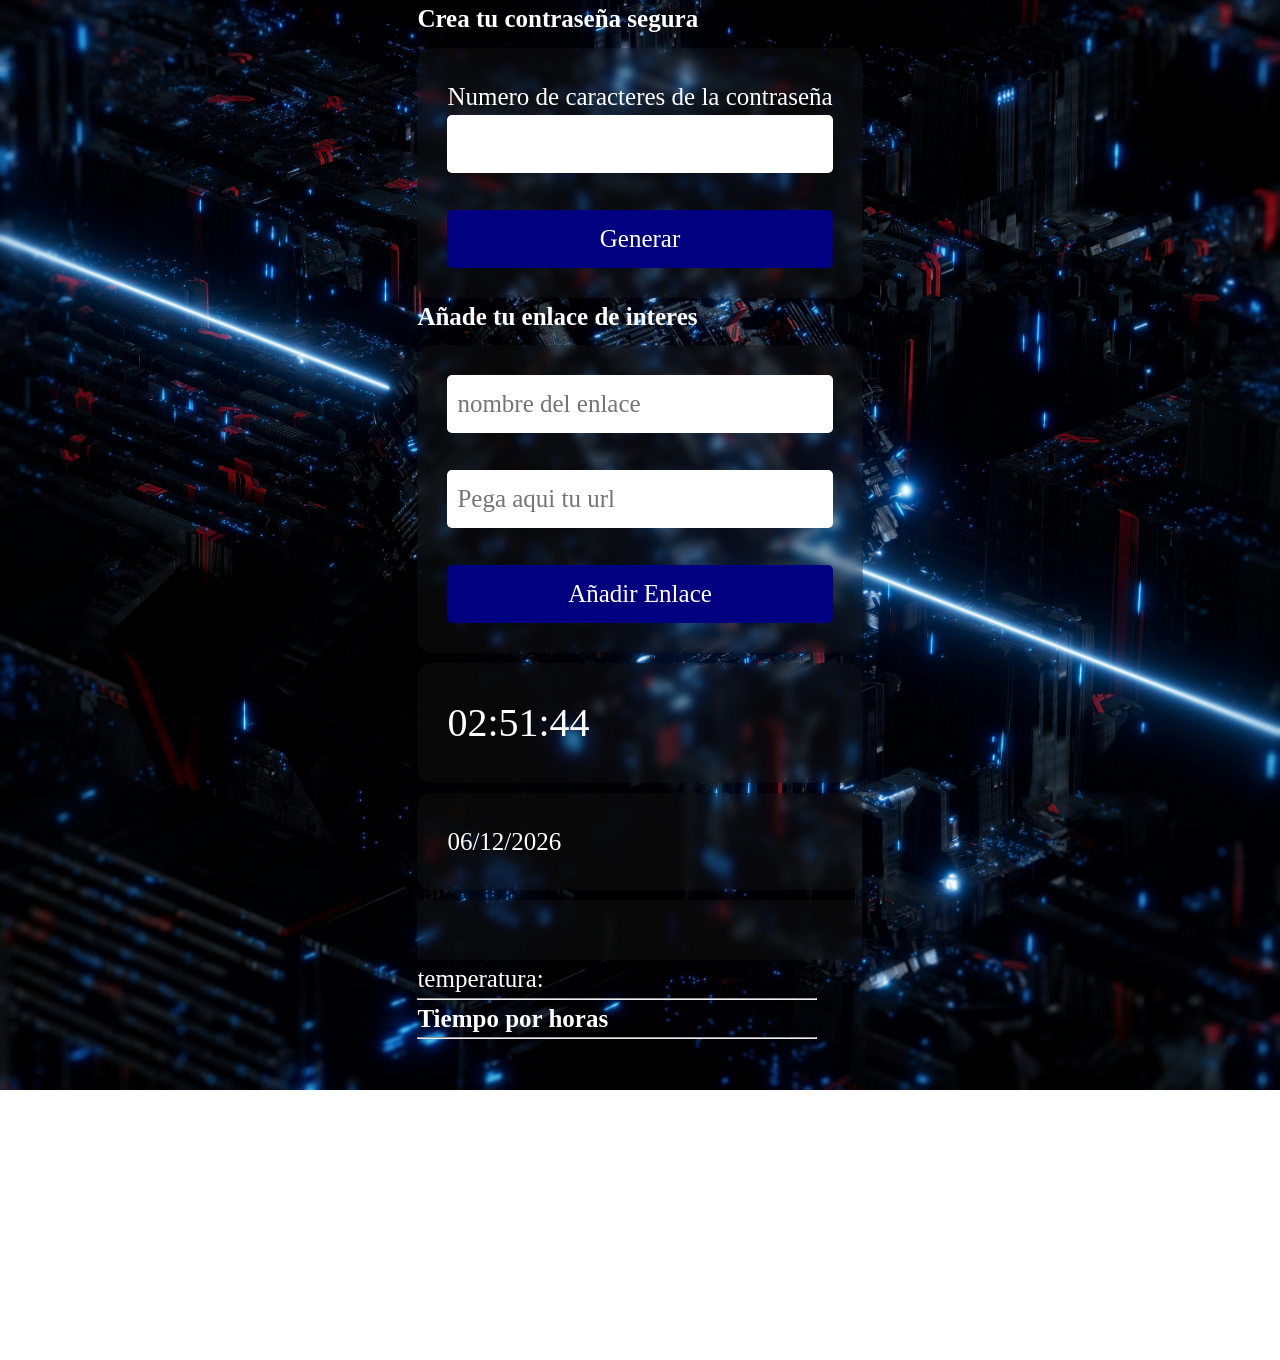
==== index.html @ a79bed27 "correjimos ruta CSS para darle estilo en github pages" ====
<!DOCTYPE html>
<html lang="es">
<head>
    <meta charset="UTF-8">
    <meta name="viewport" content="width=device-width, initial-scale=1.0">
    <title>Dashboard by Javier Asuncion</title>
    <link rel="stylesheet" href="./CSS/reset.css">
    <link rel="stylesheet" href="./CSS/style.css">

</head>
<body>
    <main>
        <section class="pass-container">
            <div class="title"><h2>Crea tu contraseña segura</h2></div>
            <div class="form">
                <div class="passwordForm" id="passwordForm">
                    <label for="length">Numero de caracteres de la contraseña</label>
                    <input type="number" id="length" name="length" min="12" max="50" value="">
                    <br>
                    <button name="button" type="button" id="gen">Generar</button>
                    <div class="passResult" id="passResult"></div>
                </div>
            </div>
        </section>
        <section>
            <div class="list-container">
                <div class="title"><h2>Añade tu enlace de interes</h2></div>
                <div class="form">
                    <input type="text" id="link-name" name="Nombre del Enlace" required placeholder="nombre del enlace" value="">
                    <br>
                    <input type="text" id="add-url" name="url" required placeholder="Pega aqui tu url" value="">
                    <br>
                    <button name="button" type="button" id="add-link"> Añadir Enlace</button>
                    <ul class="url-list" id="url-list"></ul>
                </div>
            </div>
        </section>
        <section>
            <div class="clock-container">
                
                <div class="form" id="digital-clock"></div>
                <div class="form" id="digital-date"></div>
                <div class="form" id="digital-frase"></div>
            </div>
        </section>
        <section>
            <div class="clima-container" id="clima-container">
                <h2 id="ciudad-pais"></h2>
                <p id="temperatura">temperatura: </p>
                <img id="icon-clima" src="" alt="">
                <hr>
                <h3>Tiempo por horas</h3>
                <hr>
                <div id="time-horas"></div>
                <p id="descript"></p>
            </div>
        </section>
    </main>
    
</body>
<script type="module" src="./JS/main.js"></script>
</html>
---- CSS/style.css ----
*{
    color: white;
    font-size: 25px;
}
body {
    background-image: url(../ASSETS/8machine-_-LhNDEs4MP5w-unsplash.jpg);
    background-attachment: fixed;
    min-height: 100%;
    background-repeat: no-repeat;
    background-position: center;
    background-size: cover;
    transition: background-image 1s ease-in-out;
    display: flex;
    justify-content: center;
}
.form{
    display: flex;
    flex-direction: column;
    justify-content: center;
    padding: 30px;
    border-radius: 15px;
    background-color: rgba(27, 27, 27, 0.3); /* Necesita transparencia */
    backdrop-filter: blur(4px);
    margin-top: 10px;
    transition: background-color 1s; ;
}
.form:hover{
background-color:rgba(0, 0, 0, 0.8);
backdrop-filter: blur(10px);
}

.passwordForm{
    display: flex;
    flex-direction: column;
}
input{
    color: black;
    padding: 10px;
    border: none;
    border-radius: 5px;
}
button{
    background-color: navy;
    padding: 10px;
    border-radius: 5px;
    border: none;
    transition: hover 1s;

}

button:hover{
    background-color: rgb(3, 3, 90);
}
.card{
    background-color: rgba(27, 27, 27, 0.3);
    backdrop-filter: blur(4px);
    padding: 10px;
    border-radius: 5px;
    width: 100px;
    height: 100px;
    margin: 25px;
}
 
.clock-container{
    font-size: 25px;
}
#digital-clock{
    display: flex;
    justify-content: center;
    font-size: 40px;
}

.clima-container{
    overflow-x: scroll;
    overflow-y: scroll;
    width: 400px;
    height: 400px;
}
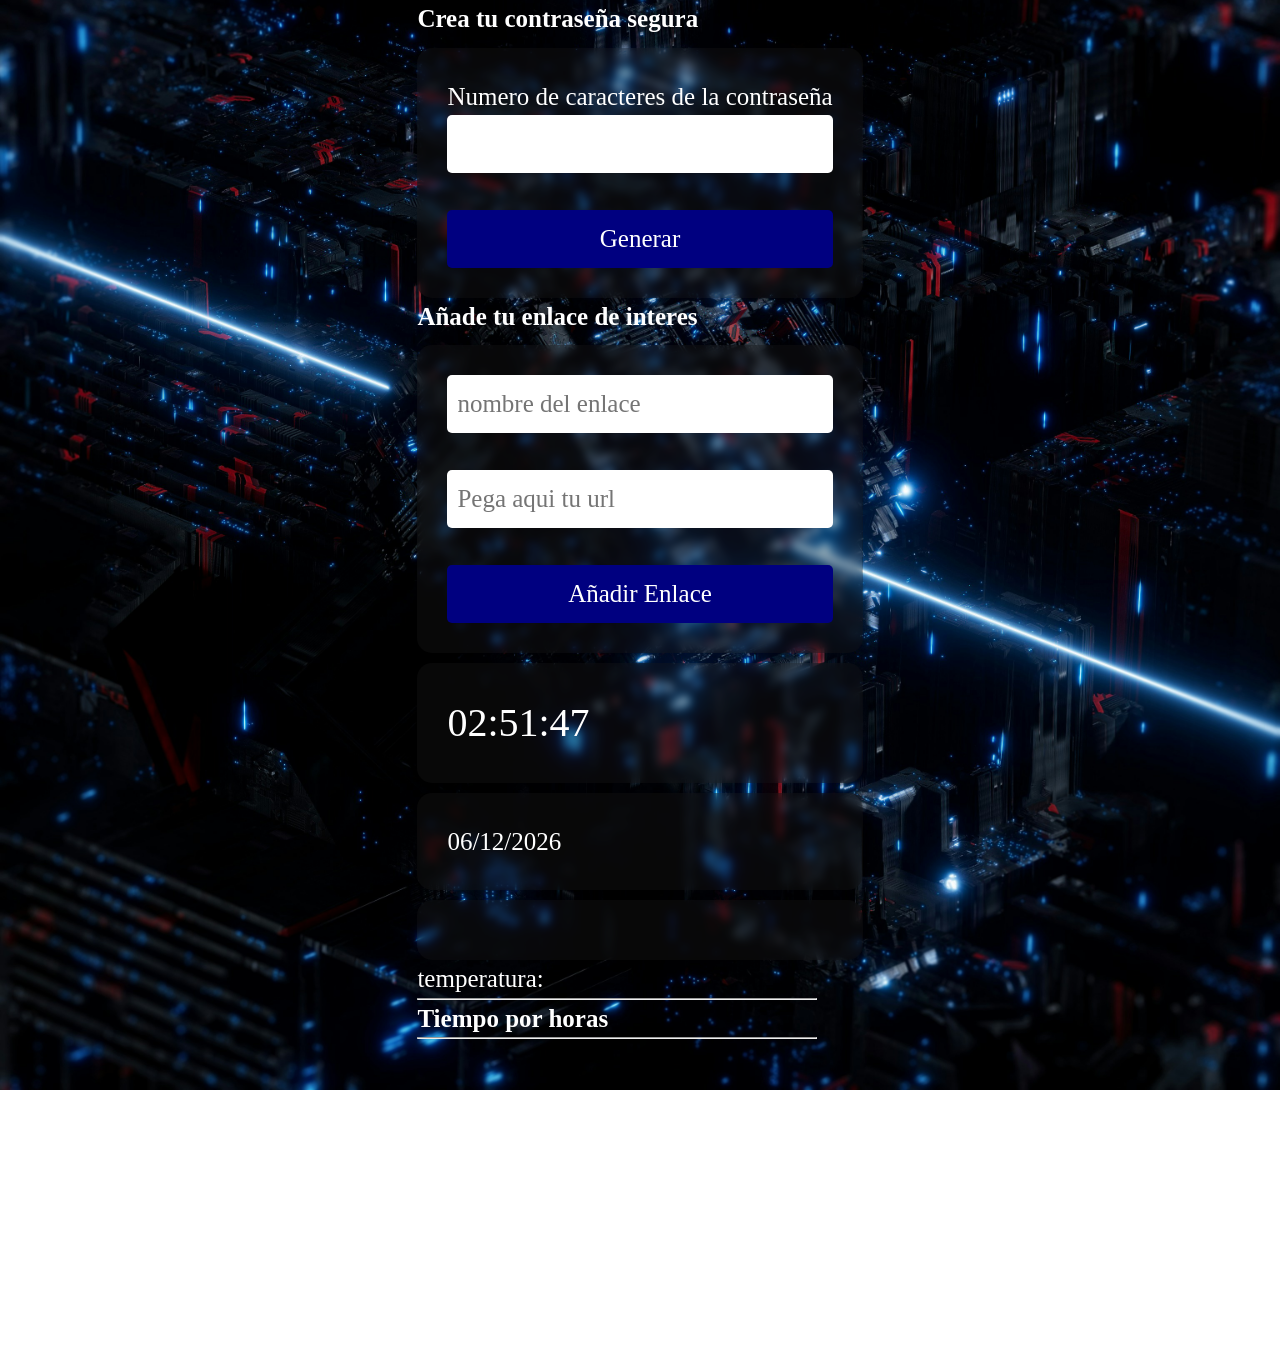
==== commit 875118ae: "seguimos corrigiendo rutas relativas" ====
--- a/index.html
+++ b/index.html
@@ -10,7 +10,7 @@
 </head>
 <body>
     <main>
-        <section class="pass-container">
+        <section class="pass-container">    
             <div class="title"><h2>Crea tu contraseña segura</h2></div>
             <div class="form">
                 <div class="passwordForm" id="passwordForm">
--- a/CSS/style.css
+++ b/CSS/style.css
@@ -3,7 +3,7 @@
     font-size: 25px;
 }
 body {
-    background-image: url(../ASSETS/8machine-_-LhNDEs4MP5w-unsplash.jpg);
+    background-image: url('../ASSETS/8machine-_-LhNDEs4MP5w-unsplash.jpg');
     background-attachment: fixed;
     min-height: 100%;
     background-repeat: no-repeat;
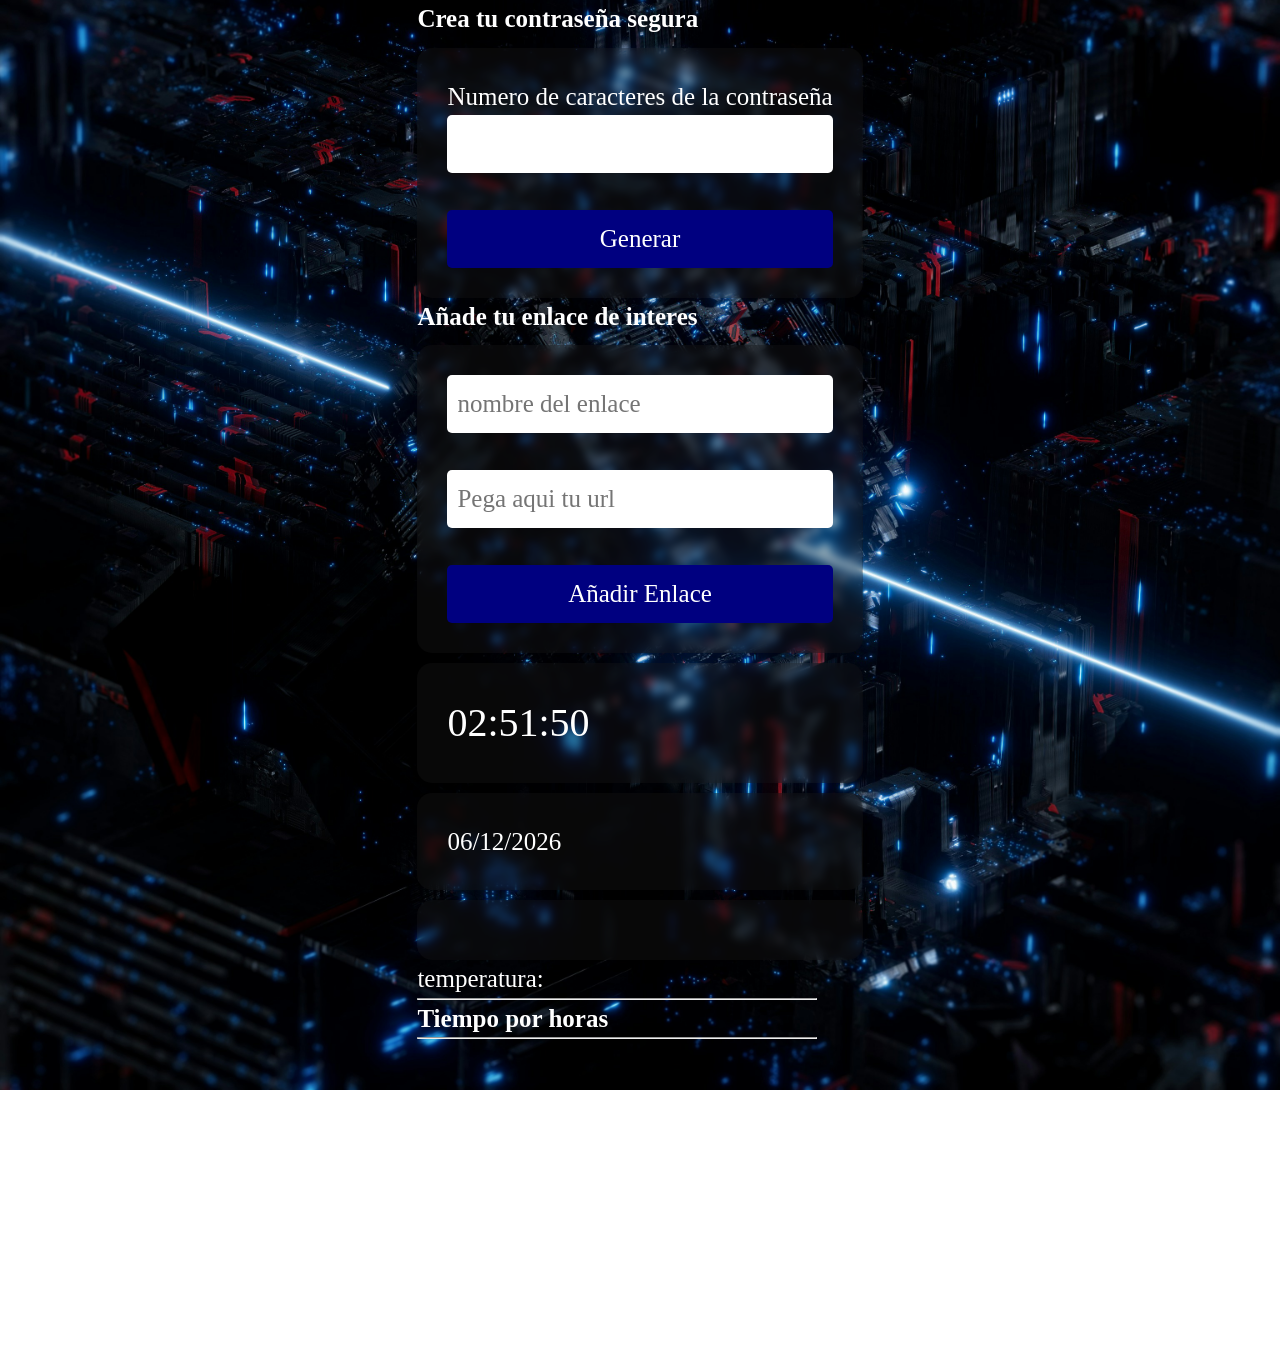
==== commit 427c9c97: "Cambiamos el module por scripts distintos para poder añadir las diferentes paginas" ====
--- a/index.html
+++ b/index.html
@@ -58,5 +58,9 @@
     </main>
     
 </body>
-<script type="module" src="./JS/main.js"></script>
+<script src="./JS/main.js"></script>
+<script src="./JS/addLink.js"></script>
+<script src="./JS/passGen.js"></script>
+<script src="./JS/TEMPLATES/Date.js"></script>
+<script src="./JS/TEMPLATES/Weather.js"></script>
 </html>
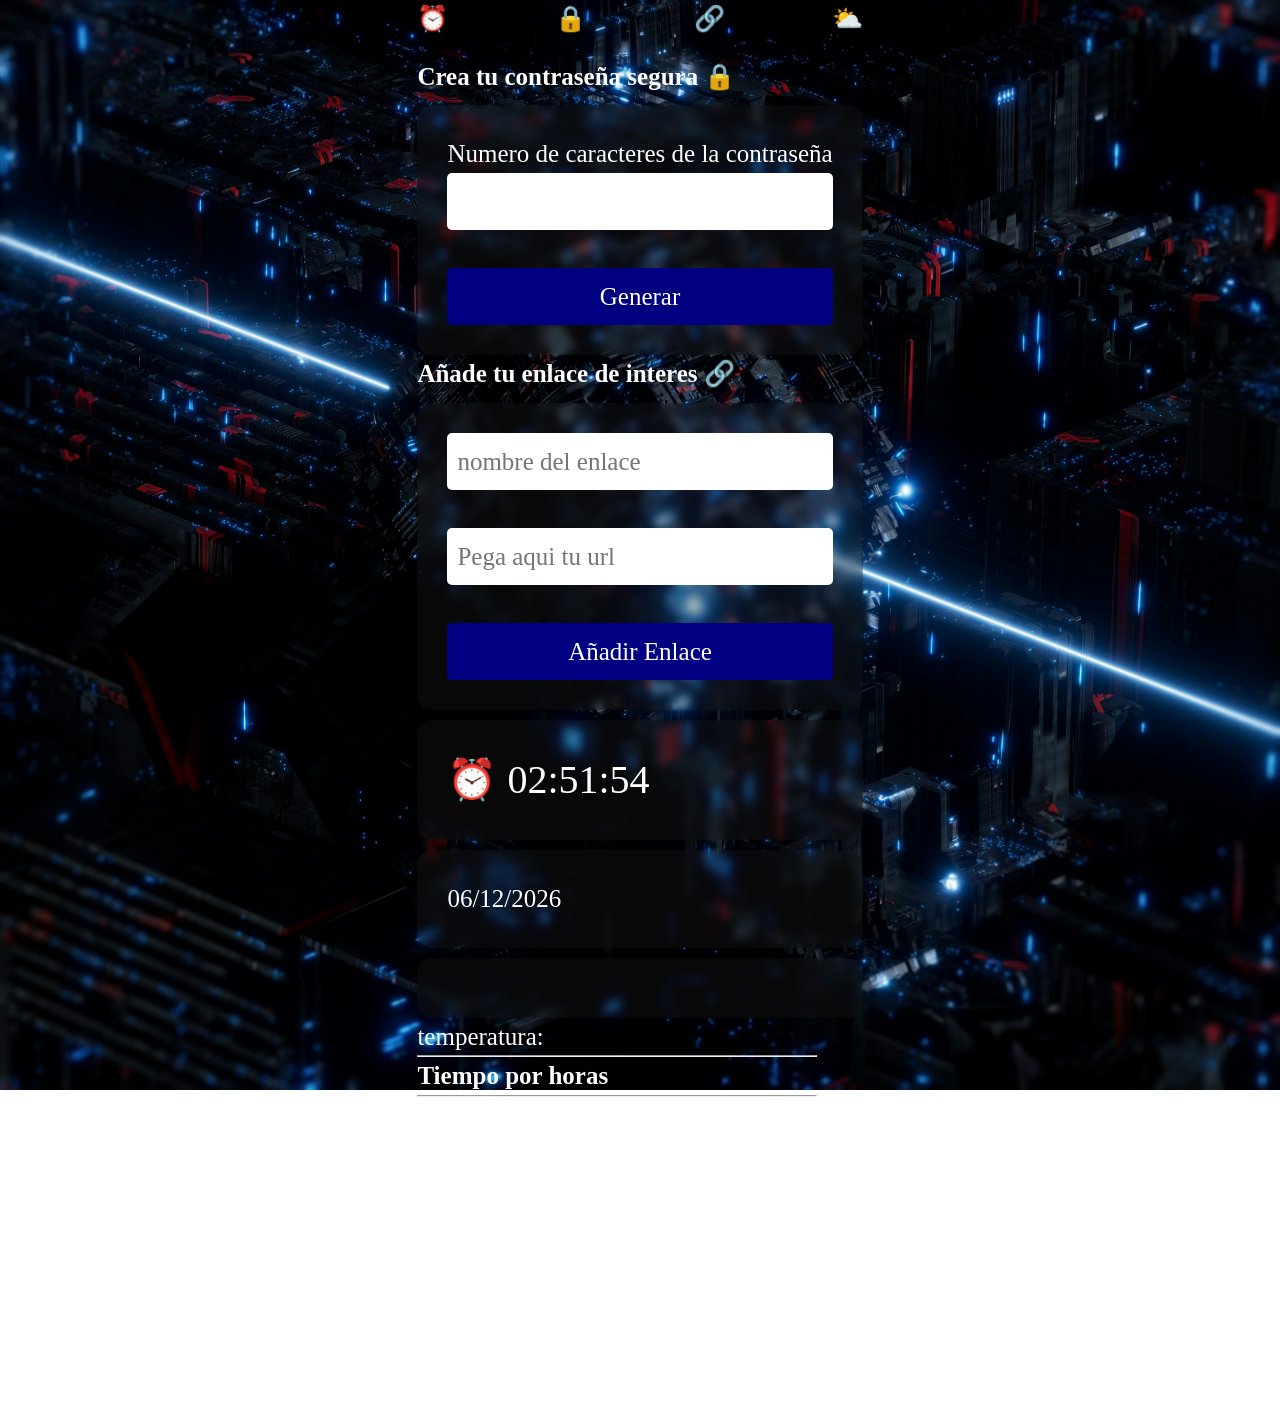
==== commit 425d1c44: "Añadimos nav y paginas html" ====
--- a/index.html
+++ b/index.html
@@ -10,8 +10,13 @@
 </head>
 <body>
     <main>
+        <nav><a href="time.html">⏰</a>
+            <a href="passgen.html">🔒</a>
+            <a href="addlink.html">🔗</a>
+            <a href="weather.html">⛅</a>
+        </nav>
         <section class="pass-container">    
-            <div class="title"><h2>Crea tu contraseña segura</h2></div>
+            <div class="title"><h2>Crea tu contraseña segura 🔒</h2></div>
             <div class="form">
                 <div class="passwordForm" id="passwordForm">
                     <label for="length">Numero de caracteres de la contraseña</label>
@@ -24,7 +29,7 @@
         </section>
         <section>
             <div class="list-container">
-                <div class="title"><h2>Añade tu enlace de interes</h2></div>
+                <div class="title"><h2>Añade tu enlace de interes 🔗</h2></div>
                 <div class="form">
                     <input type="text" id="link-name" name="Nombre del Enlace" required placeholder="nombre del enlace" value="">
                     <br>
@@ -44,7 +49,7 @@
             </div>
         </section>
         <section>
-            <div class="clima-container" id="clima-container">
+            <div class="clima-container" id="clima-container"> 
                 <h2 id="ciudad-pais"></h2>
                 <p id="temperatura">temperatura: </p>
                 <img id="icon-clima" src="" alt="">
--- a/CSS/style.css
+++ b/CSS/style.css
@@ -12,6 +12,12 @@
     transition: background-image 1s ease-in-out;
     display: flex;
     justify-content: center;
+}
+nav{
+    display: flex;
+    justify-content: space-between;
+    font-size: 30px;
+    margin-bottom: 20px;
 }
 .form{
     display: flex;
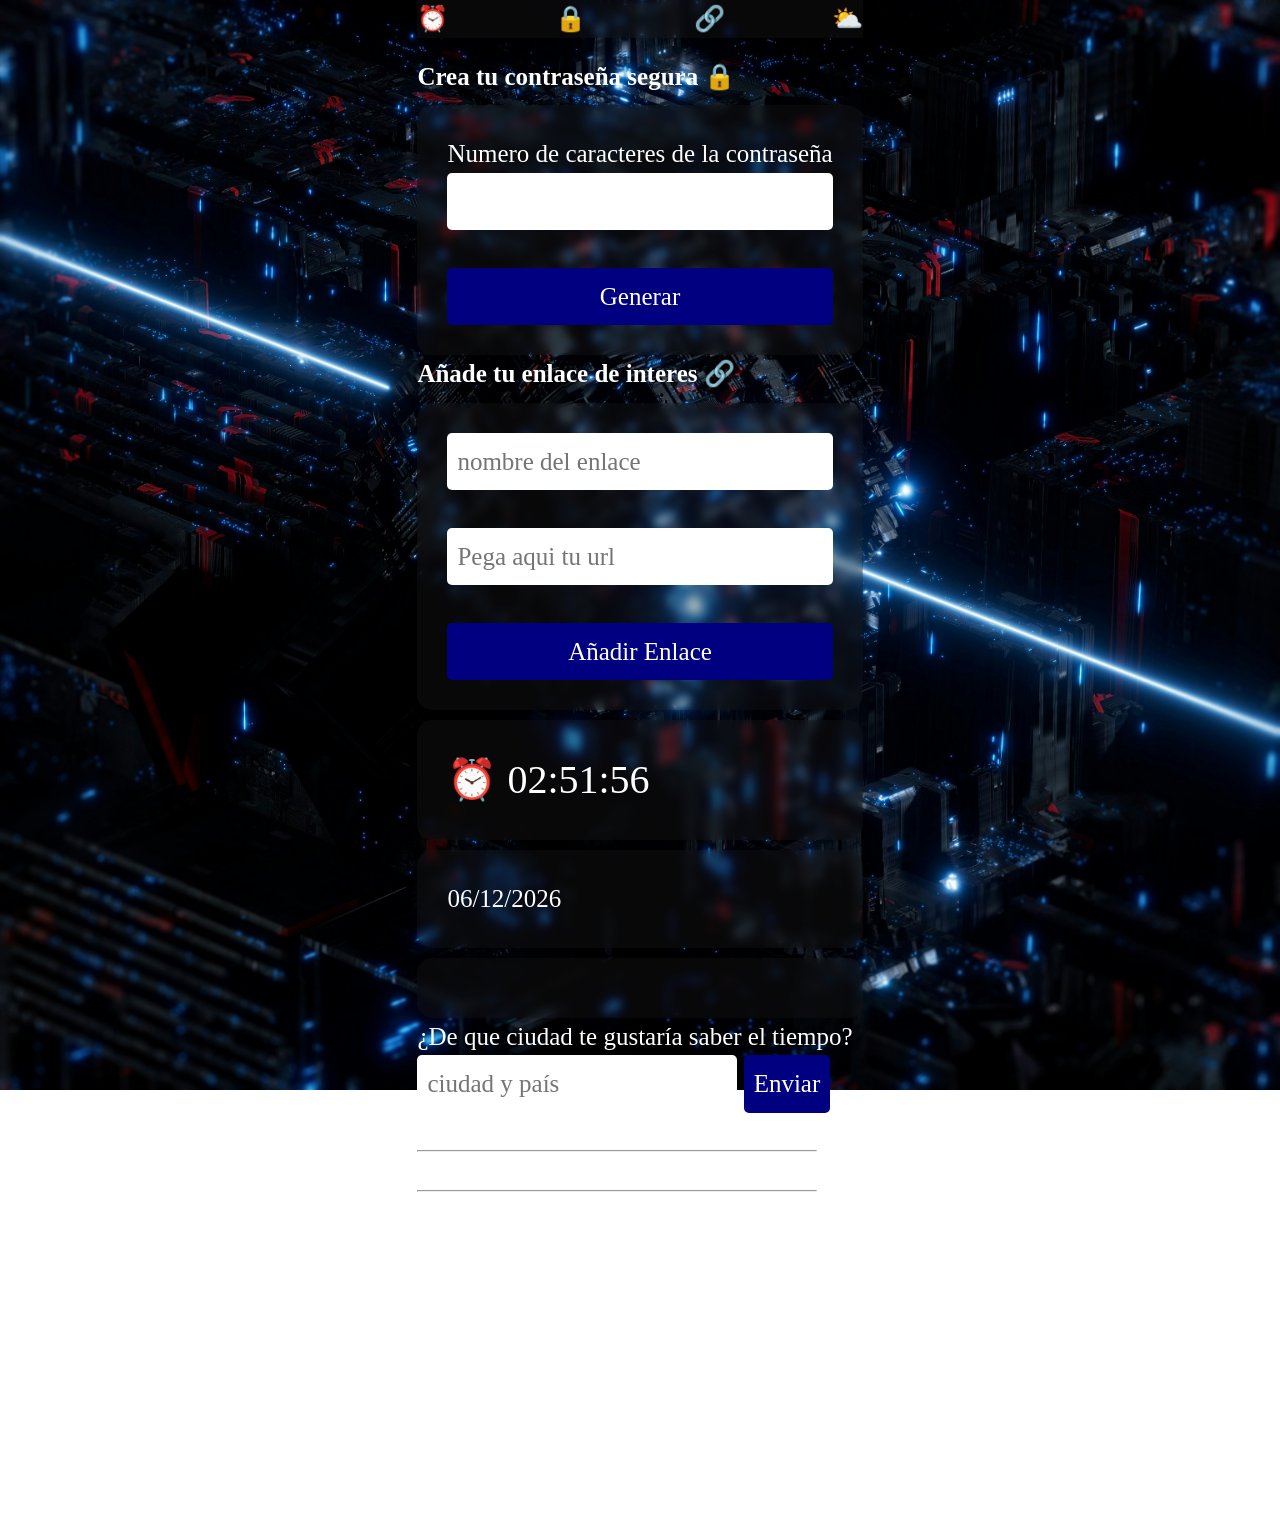
==== commit 1af83bde: "Añadimos la funcion de buscador de ciudad al clima" ====
--- a/index.html
+++ b/index.html
@@ -49,6 +49,12 @@
             </div>
         </section>
         <section>
+            <form action="">
+        <label for="value-city">¿De que ciudad te gustaría saber el tiempo?</label>
+        <br>
+        <input type="text" name="ciudad" placeholder="ciudad y país" id="value-city">
+        <button type="button" id="send-city">Enviar</button>
+    </form>
             <div class="clima-container" id="clima-container"> 
                 <h2 id="ciudad-pais"></h2>
                 <p id="temperatura">temperatura: </p>
--- a/CSS/style.css
+++ b/CSS/style.css
@@ -17,6 +17,11 @@
     display: flex;
     justify-content: space-between;
     font-size: 30px;
+    background-color: rgba(27, 27, 27, 0.3); /* Necesita transparencia */
+    backdrop-filter: blur(4px);
+    position: sticky;
+    top: 0px;
+    z-index: 101;
     margin-bottom: 20px;
 }
 .form{
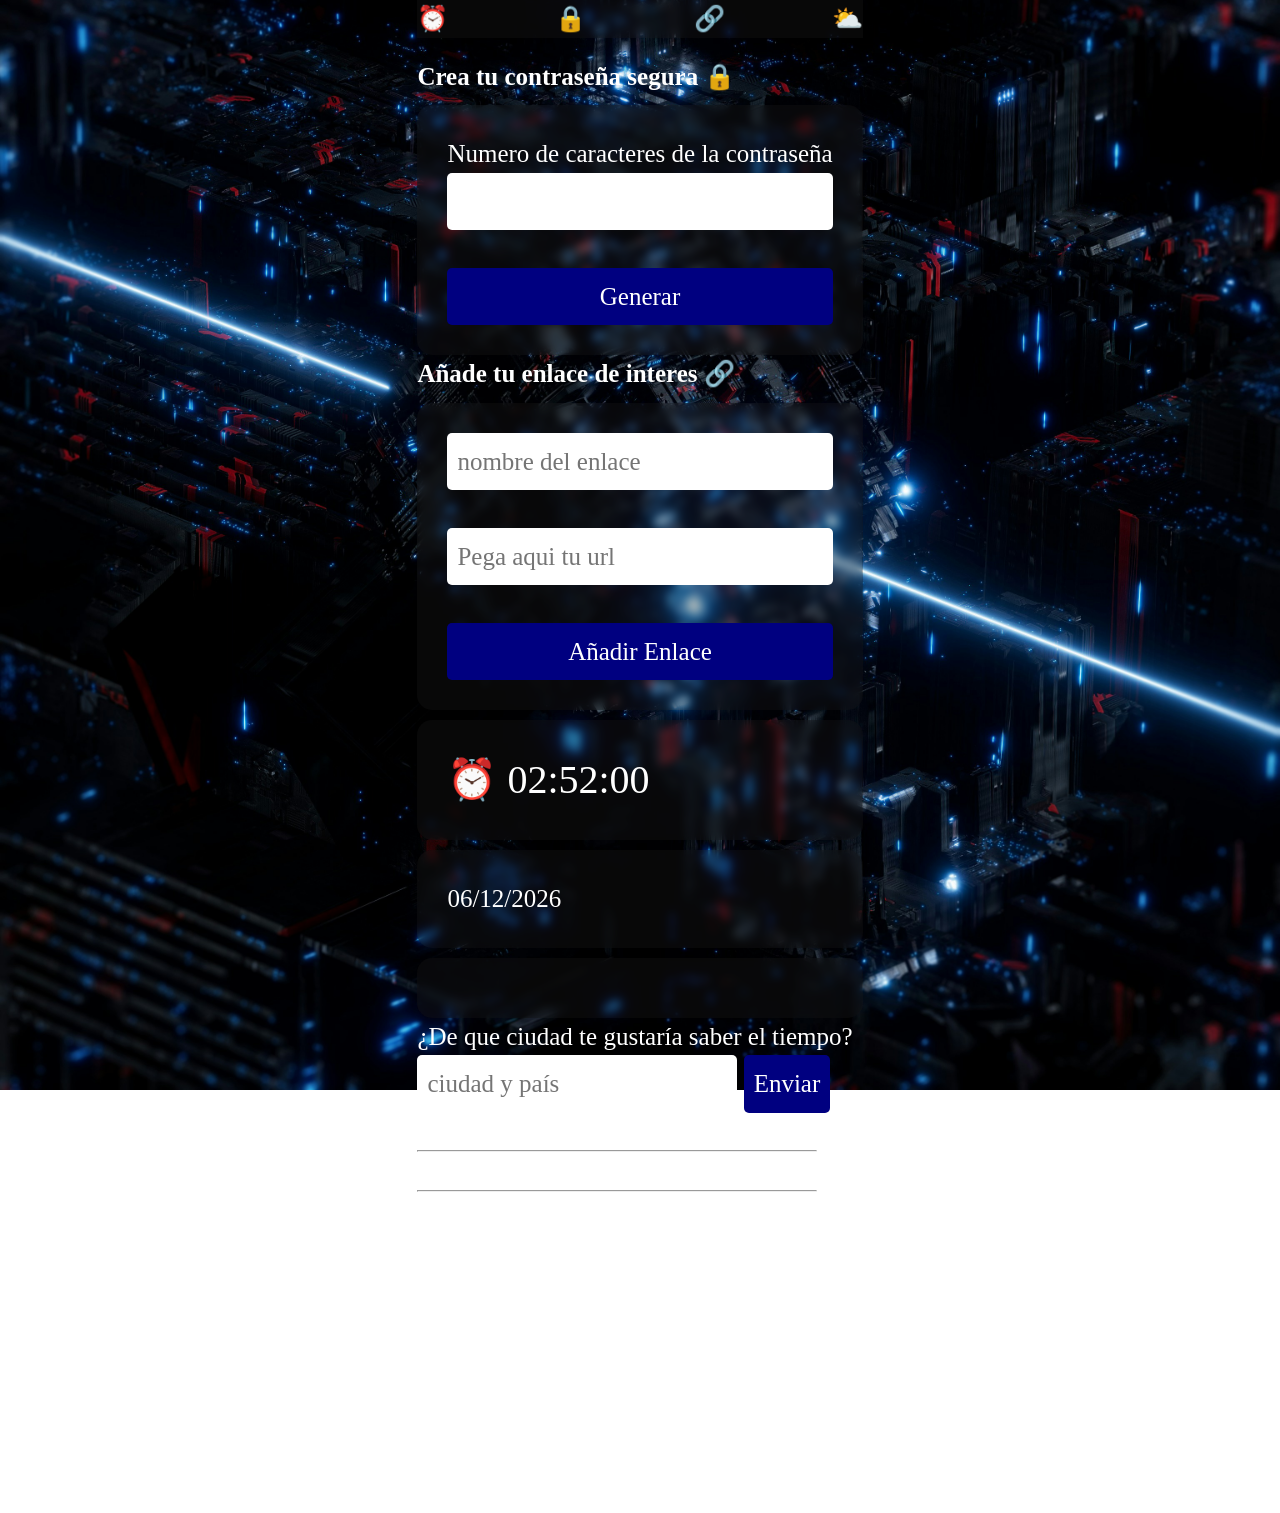
==== commit 996b5388: "retoques finales" ====
--- a/index.html
+++ b/index.html
@@ -9,7 +9,7 @@
 
 </head>
 <body>
-    <main>
+    <main class="Dashboard">
         <nav><a href="time.html">⏰</a>
             <a href="passgen.html">🔒</a>
             <a href="addlink.html">🔗</a>
--- a/CSS/style.css
+++ b/CSS/style.css
@@ -19,9 +19,7 @@
     font-size: 30px;
     background-color: rgba(27, 27, 27, 0.3); /* Necesita transparencia */
     backdrop-filter: blur(4px);
-    position: sticky;
-    top: 0px;
-    z-index: 101;
+    position: s;
     margin-bottom: 20px;
 }
 .form{
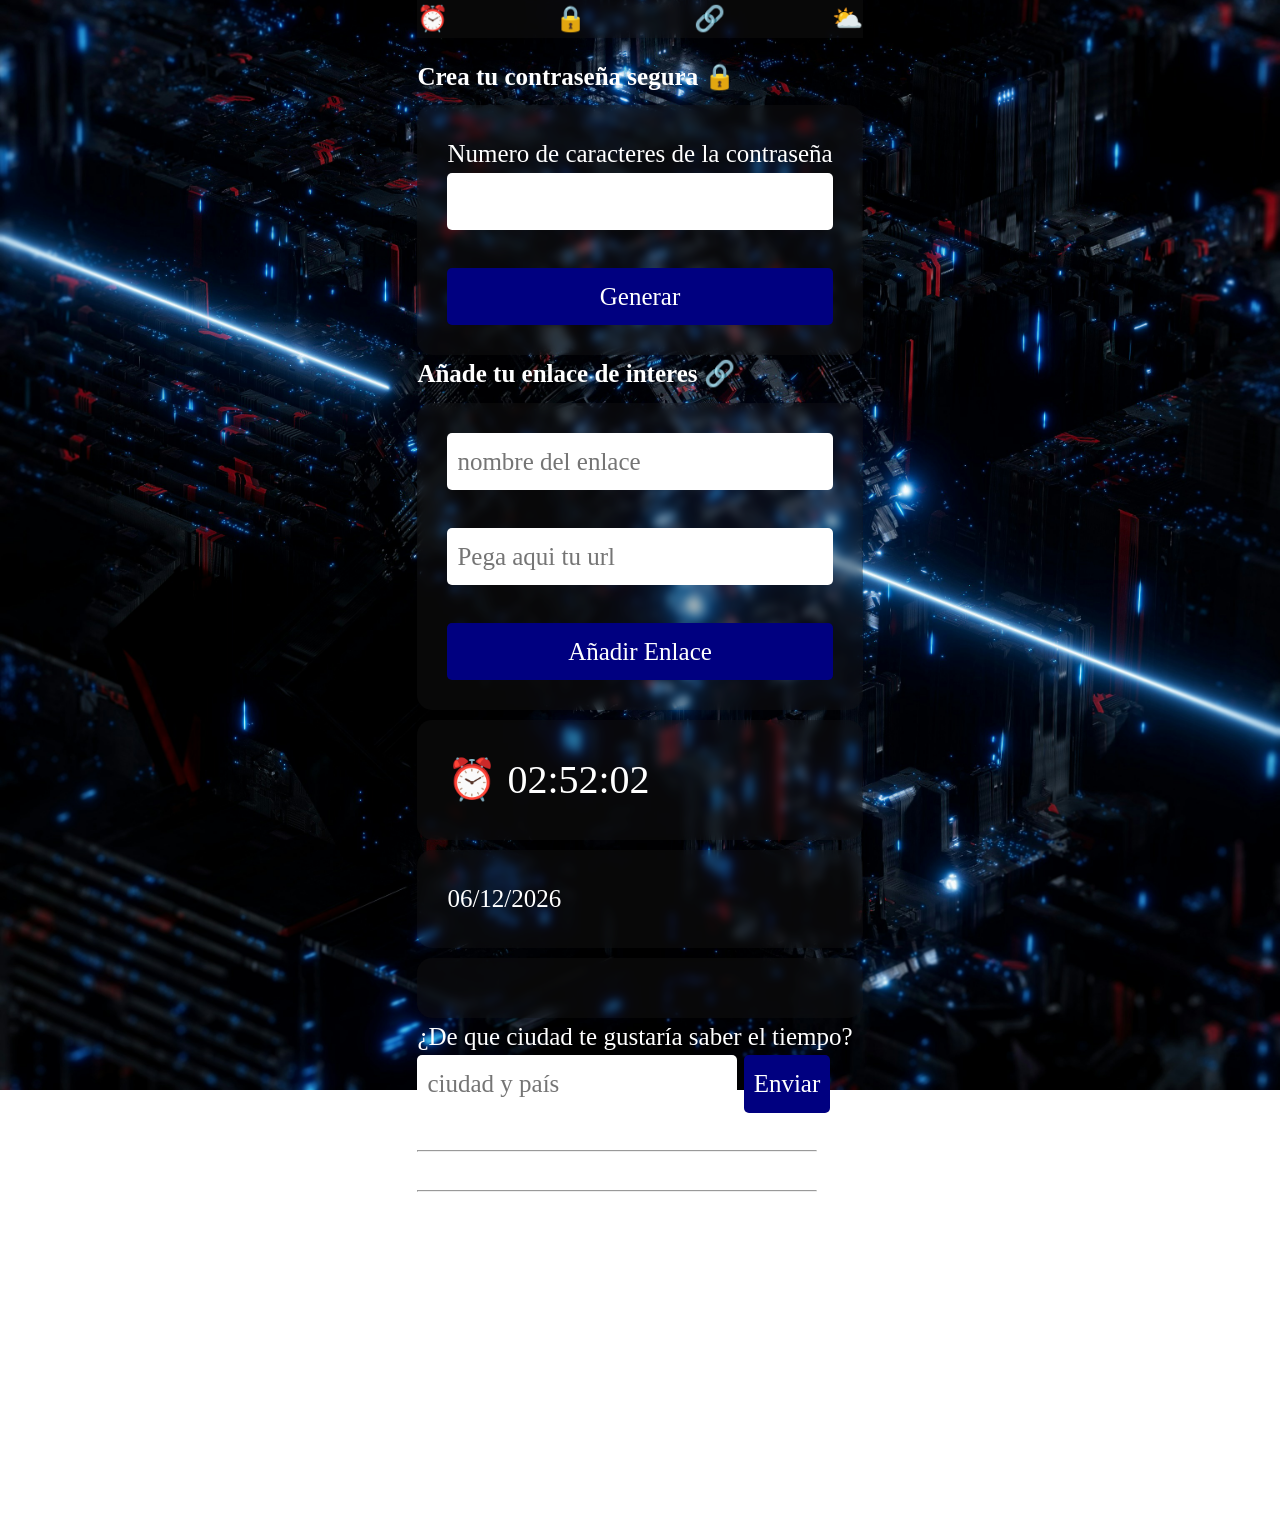
==== commit 3138576e: "Añadimos estructura de carpetas y comentamos codigo" ====
--- a/index.html
+++ b/index.html
@@ -9,12 +9,13 @@
 
 </head>
 <body>
-    <main class="Dashboard">
-        <nav><a href="time.html">⏰</a>
-            <a href="passgen.html">🔒</a>
-            <a href="addlink.html">🔗</a>
-            <a href="weather.html">⛅</a>
+    <main>
+        <nav><a href="./HTML/time.html">⏰</a>
+            <a href="./HTML/passgen.html">🔒</a>
+            <a href="./HTML/addlink.html">🔗</a>
+            <a href="./HTML/weather.html">⛅</a>
         </nav>
+    <!--Generador de contraseña -->
         <section class="pass-container">    
             <div class="title"><h2>Crea tu contraseña segura 🔒</h2></div>
             <div class="form">
@@ -28,6 +29,7 @@
             </div>
         </section>
         <section>
+    <!--Librera de Links-->
             <div class="list-container">
                 <div class="title"><h2>Añade tu enlace de interes 🔗</h2></div>
                 <div class="form">
@@ -40,6 +42,7 @@
                 </div>
             </div>
         </section>
+    <!--Reloj-->
         <section>
             <div class="clock-container">
                 
@@ -49,6 +52,7 @@
             </div>
         </section>
         <section>
+    <!--Tiempo segun ciudad-->
             <form action="">
         <label for="value-city">¿De que ciudad te gustaría saber el tiempo?</label>
         <br>
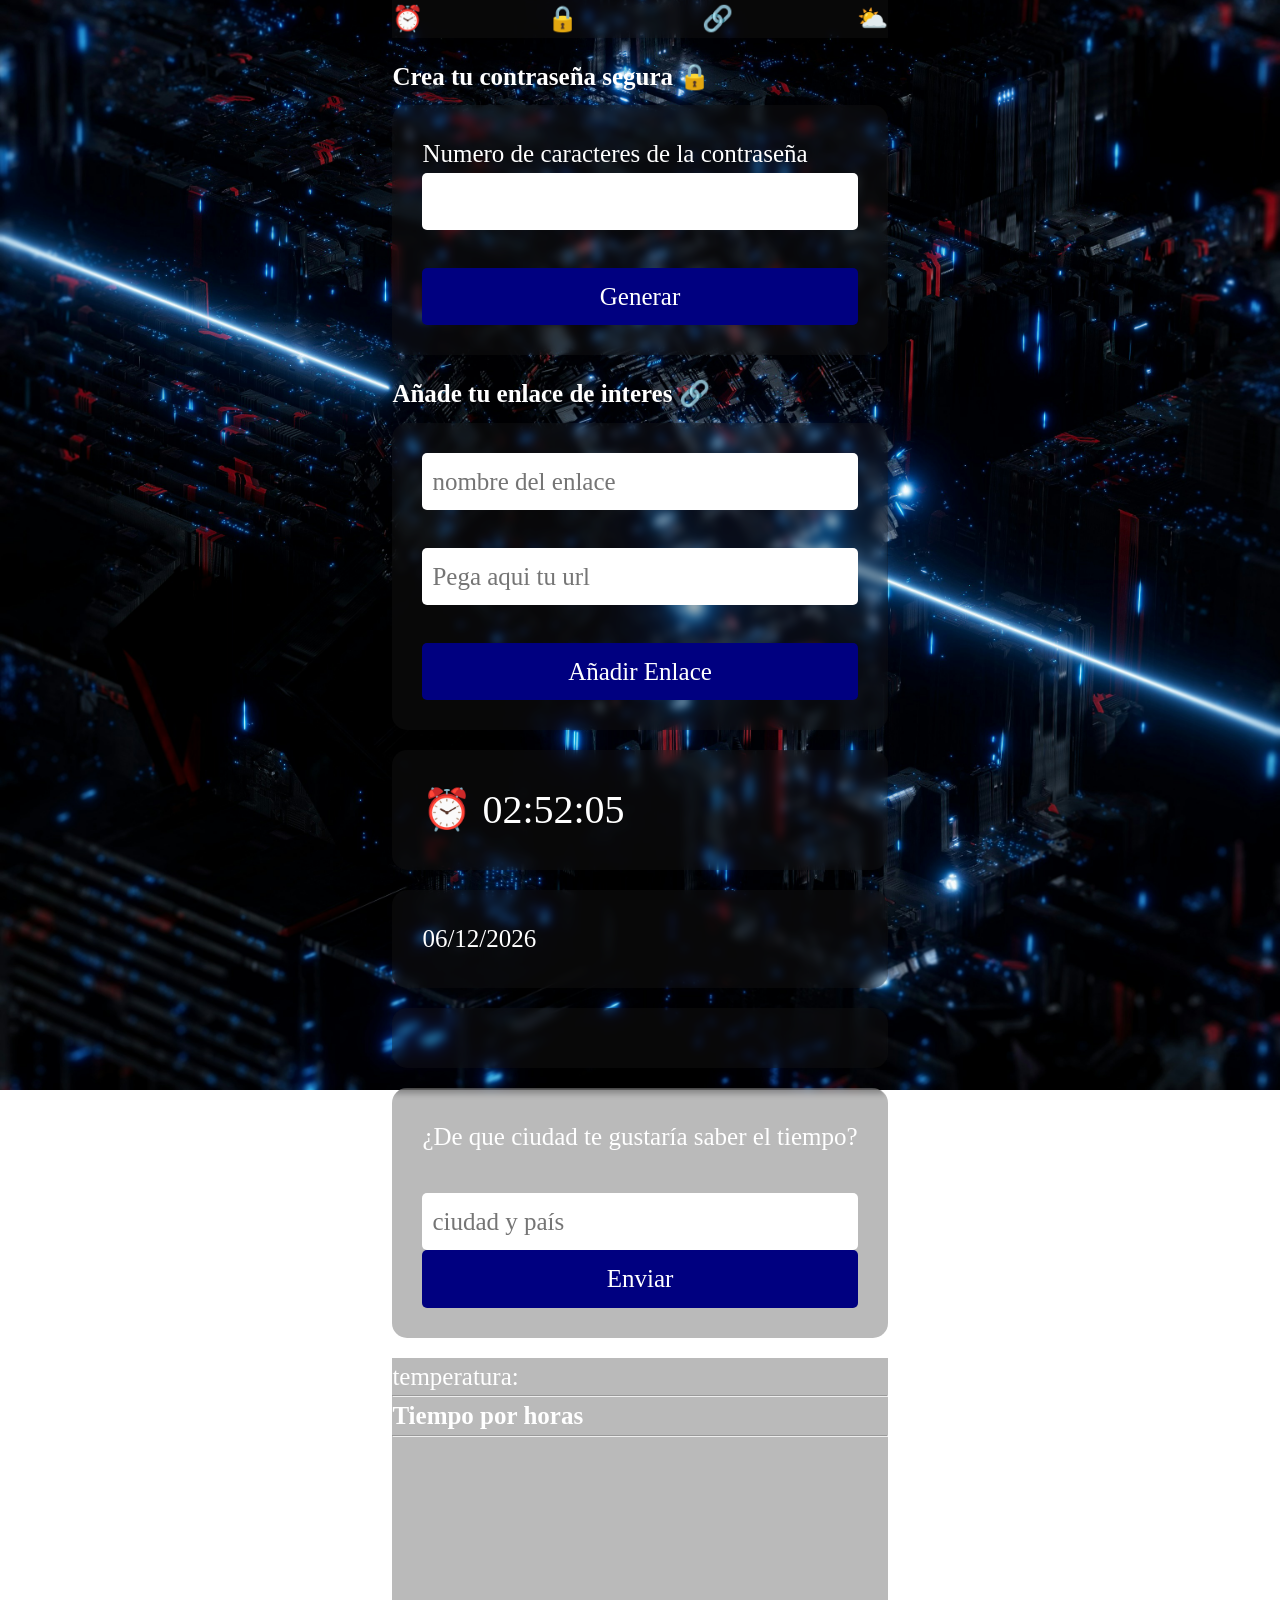
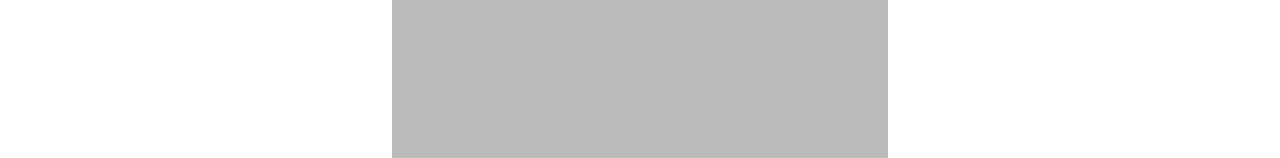
==== commit 6117daf1: "Mejoramos experiencia UX" ====
--- a/index.html
+++ b/index.html
@@ -53,7 +53,7 @@
         </section>
         <section>
     <!--Tiempo segun ciudad-->
-            <form action="">
+            <form class="form" action="">
         <label for="value-city">¿De que ciudad te gustaría saber el tiempo?</label>
         <br>
         <input type="text" name="ciudad" placeholder="ciudad y país" id="value-city">
--- a/CSS/style.css
+++ b/CSS/style.css
@@ -31,6 +31,7 @@
     background-color: rgba(27, 27, 27, 0.3); /* Necesita transparencia */
     backdrop-filter: blur(4px);
     margin-top: 10px;
+    margin-bottom: 20px;
     transition: background-color 1s; ;
 }
 .form:hover{
@@ -80,8 +81,9 @@
 }
 
 .clima-container{
-    overflow-x: scroll;
+    background-color: rgba(27, 27, 27, 0.3);
+    backdrop-filter: blur(4px);
     overflow-y: scroll;
-    width: 400px;
+    width: auto;
     height: 400px;
 }
